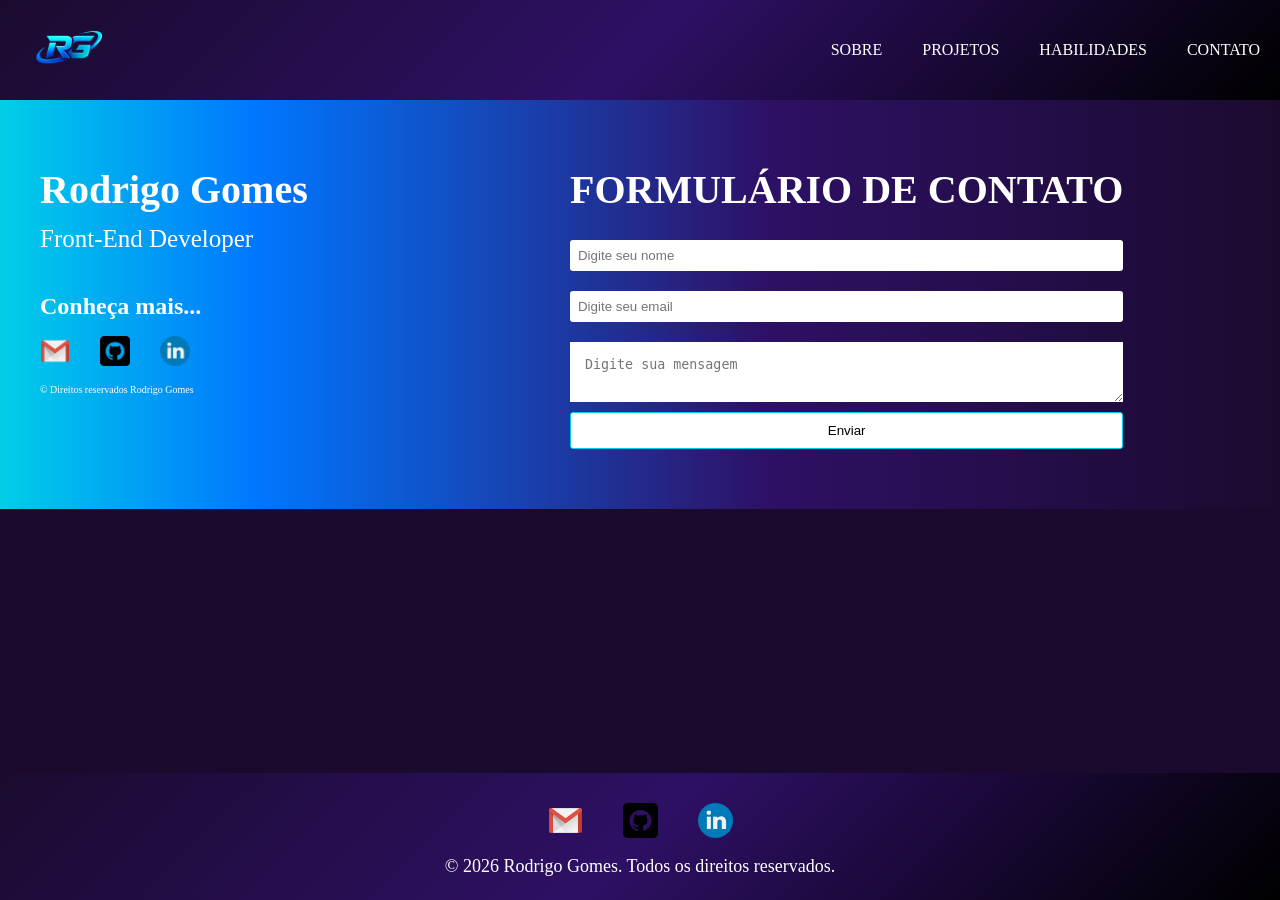
==== contatos.html @ 870136a7 "Criação da area de contatos" ====
<!DOCTYPE html>
<html lang="pt-br">
<head>
  <meta charset="UTF-8">
  <meta name="viewport" content="width=device-width, initial-scale=1.0">
  <title>Contatos</title>

  <link rel="preconnect" href="https://fonts.googleapis.com">
<link rel="preconnect" href="https://fonts.gstatic.com" crossorigin>

<link href="https://fonts.googleapis.com/css2?family=Poppins:wght@400;600;700&family=Roboto:wght@400;500&display=swap" rel="stylesheet">
  <link rel="stylesheet" href="./css/styles.css">
</head>

<body>

<header>
  <nav class="menu" aria-label="Navegação principal">

    <button class="btn-menu ">☰ MENU</button>
    <img src="./img/logo.png" alt="Logo do portfólio">

    <ul>

      <li><a href="./index.html">Sobre</a></li>
      <li><a href="./projetos.html">Projetos</a></li>
      <li><a href="./habilidades.html">Habilidades</a></li>
      <li><a href="./contatos.html">Contato</a></li>
    </ul>
  </nav>
</header>


<section class="contato">

  <div class="rede-social">

    <h1>Rodrigo Gomes</h1>
    <p>Front-End Developer</p>

    <h2>Conheça mais...</h2>

    <ul class="icone-contato">

      <li>
        <a href="mailto:rodrigogomes1998@gmail.com">
          <img src="./img/icone email.png" alt="Email">
        </a>
      </li>

      <li>
        <a href="https://github.com/rodrigogomes199820-ui" target="_blank">
          <img src="img/icone git hub.png" alt="GitHub">
        </a>
      </li>

      <li>
        <a href="https://linkedin.com/in/rodrigo-gomes-4a892b399" target="_blank">
          <img src="img/icone linkedlh.png" alt="LinkedIn">
        </a>
      </li>

    </ul>

    <span>© Direitos reservados Rodrigo Gomes</span>

  </div>

  <div class="formularios-contatos">

    <form class="formulario">
        <h1>Formulário de contato</h1>

      <label for="nome"></label>
      <input type="text" id="nome" name="nome" placeholder="Digite seu nome" required>

      <label for="email"></label>
      <input type="email" id="email" name="email" placeholder="Digite seu email" required>

      <label for="mensagem"></label>
      <textarea id="mensagem" name="mensagem" placeholder="Digite sua mensagem" required></textarea>
      <button class="botao" type="submit">Enviar</button>

      

    </form>

  </div>

</section>



<footer id="contato" class="rodape">

  <section class="informacao">

  <ul class="icone-roda-pe" >

  <li>
    <a href="mailto:rodrigogomes1998@gmail.com">
      <img src="./img/icone email.png" alt="Email">
    </a>
  </li>

  <li>
    <a href="https://github.com/rodrigogomes199820-ui" target="_blank">
      <img src="./img/icone git hub.png" alt="GitHub">
    </a>
  </li>

  <li>
    <a href="https://linkedin.com/in/rodrigo-gomes-4a892b399" target="_blank">
      <img src="img/icone linkedlh.png" alt="LinkedIn">
    </a>
  </li>

</ul>

  </section>

  <p>&copy; 2026 Rodrigo Gomes. Todos os direitos reservados.</p>

</footer>


  <script src="./js/script.js"></script>
</body>
</html>
---- css/styles.css ----
@import "./global.css";
@import "./nav.css";
@import "./conteudo.css";
@import "./footer.css";
@import "./informacoes.css";
@import "./contatos.css";
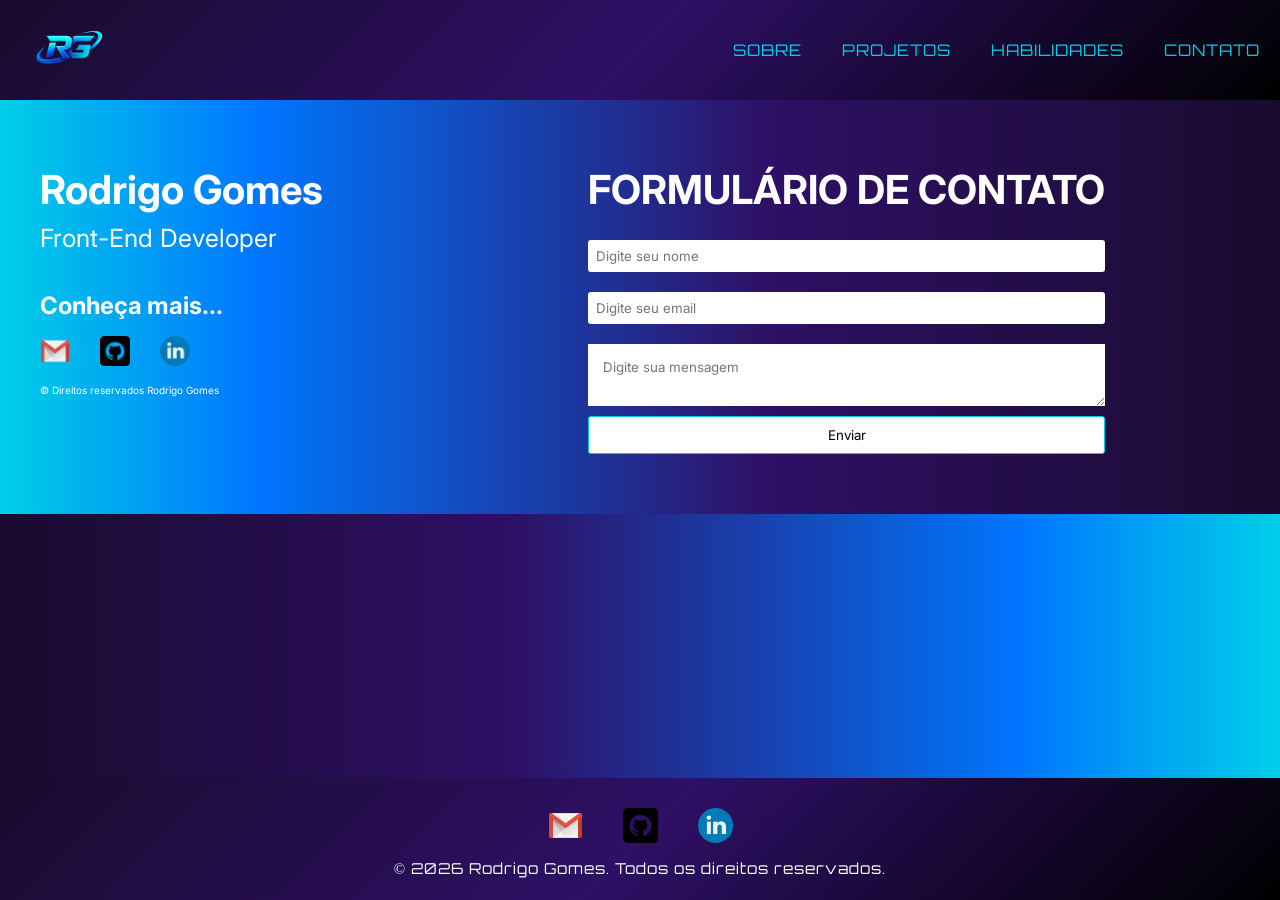
==== commit 892c9f27: "atualizaçao de cores" ====
--- a/contatos.html
+++ b/contatos.html
@@ -3,12 +3,15 @@
 <head>
   <meta charset="UTF-8">
   <meta name="viewport" content="width=device-width, initial-scale=1.0">
-  <title>Contatos</title>
+  <title>Portfólio | Contatos</title>
 
   <link rel="preconnect" href="https://fonts.googleapis.com">
 <link rel="preconnect" href="https://fonts.gstatic.com" crossorigin>
 
-<link href="https://fonts.googleapis.com/css2?family=Poppins:wght@400;600;700&family=Roboto:wght@400;500&display=swap" rel="stylesheet">
+<link href="https://fonts.googleapis.com/css2?family=Inter:wght@300;400;500;600&display=swap" rel="stylesheet">
+<link href="https://fonts.googleapis.com/css2?family=Bitcount+Grid+Double+Ink&display=swap" rel="stylesheet">
+<link href="https://fonts.googleapis.com/css2?family=Orbitron:wght@400;700&display=swap" rel="stylesheet">
+<link href="https://fonts.googleapis.com/css2?family=Open+Sans:wght@400;700&display=swap" rel="stylesheet">
   <link rel="stylesheet" href="./css/styles.css">
 </head>
 
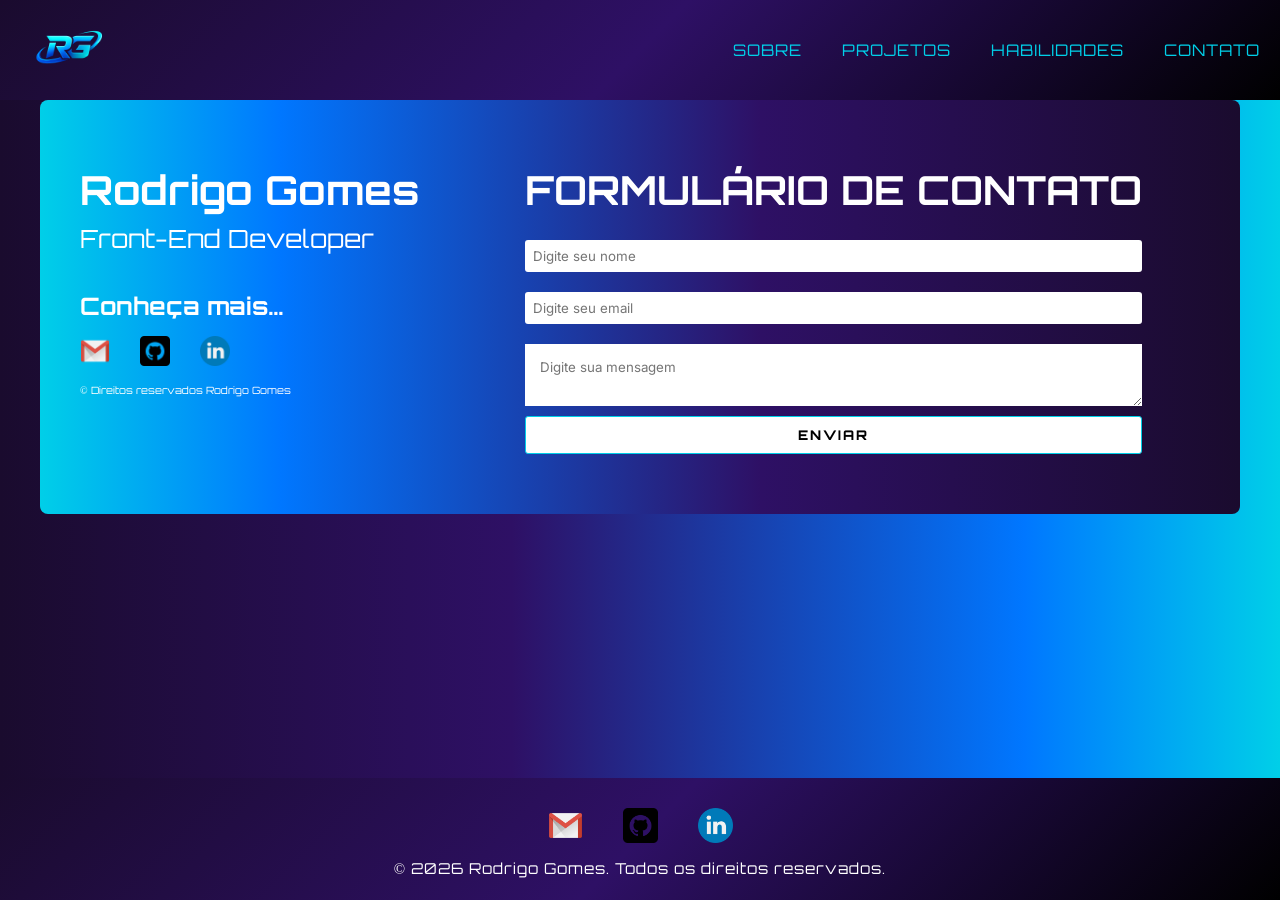
==== commit d6d04e5e: "atualização" ====
--- a/contatos.html
+++ b/contatos.html
@@ -12,6 +12,7 @@
 <link href="https://fonts.googleapis.com/css2?family=Bitcount+Grid+Double+Ink&display=swap" rel="stylesheet">
 <link href="https://fonts.googleapis.com/css2?family=Orbitron:wght@400;700&display=swap" rel="stylesheet">
 <link href="https://fonts.googleapis.com/css2?family=Open+Sans:wght@400;700&display=swap" rel="stylesheet">
+<link rel="icon" href="./img/logo.png" type="image/png">
   <link rel="stylesheet" href="./css/styles.css">
 </head>
 
--- a/css/styles.css
+++ b/css/styles.css
@@ -4,3 +4,5 @@
 @import "./footer.css";
 @import "./informacoes.css";
 @import "./contatos.css";
+@import "./habilidades.css";
+@import "./projetos.css";
